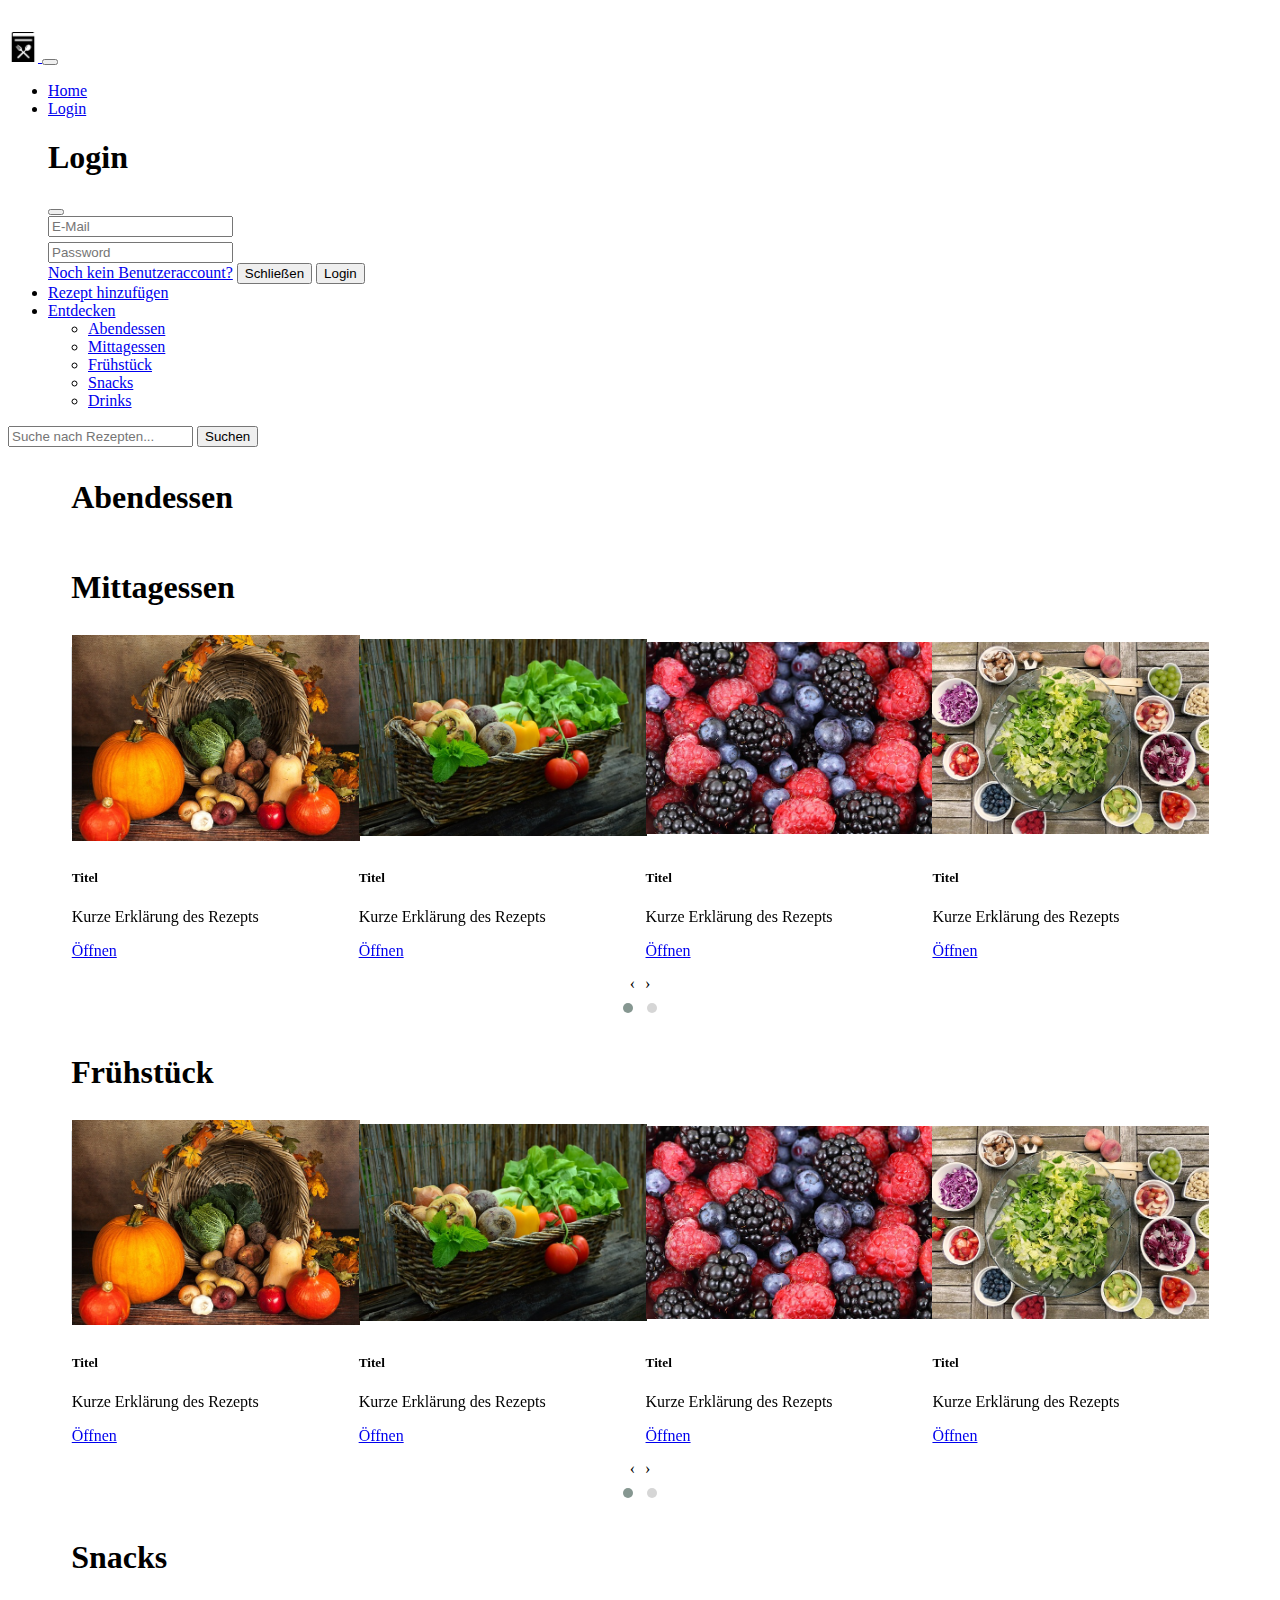
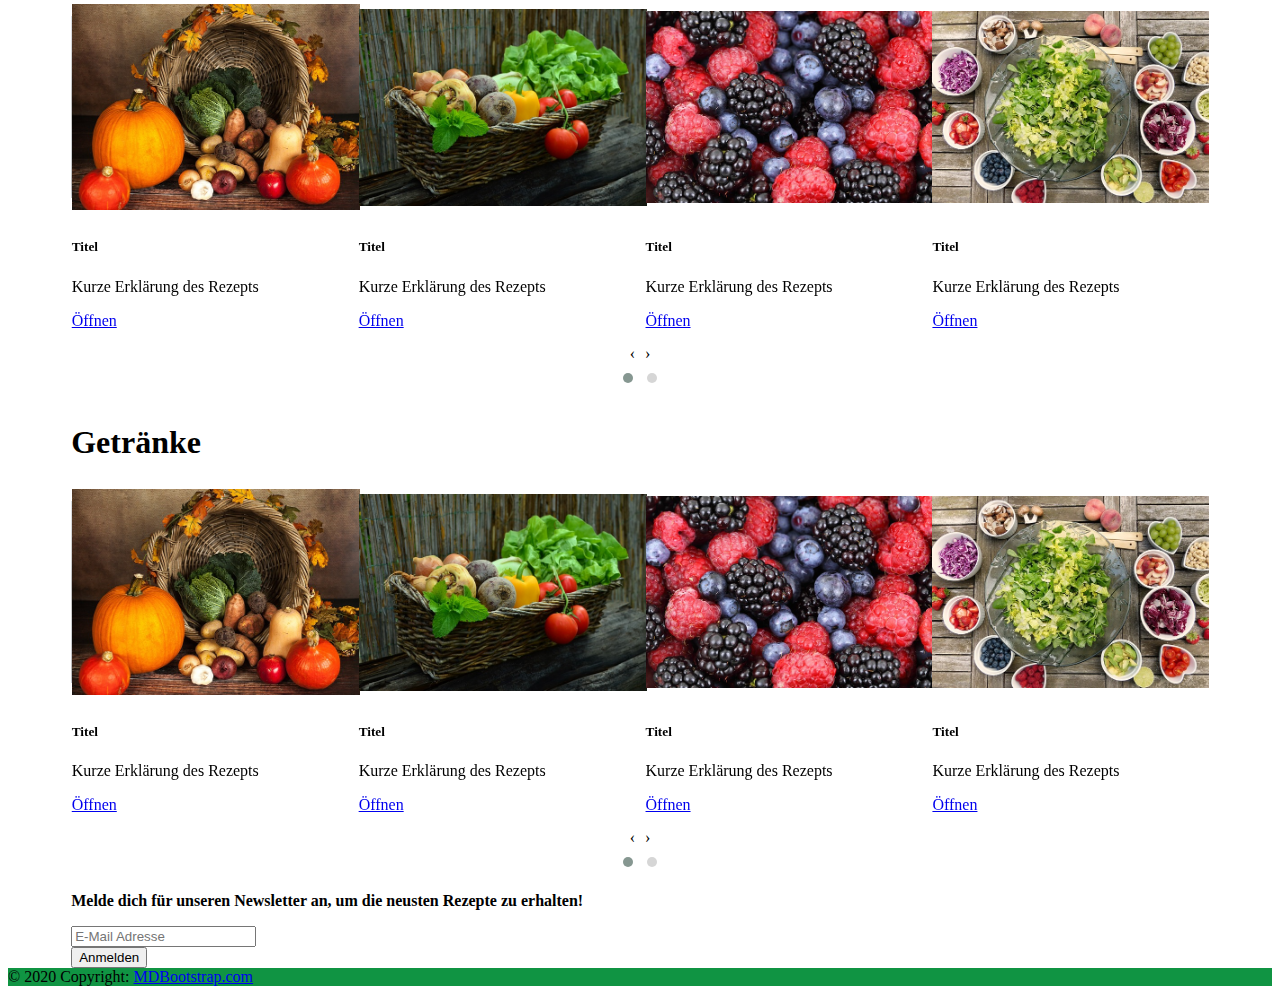
==== index.html @ 2b770cb6 "update" ====
<!DOCTYPE html>
<html lang="de">

<head>
  <meta charset="UTF-8">
  <meta name="viewport" content="width=device-width, initial-scale=1">
  <meta http-equiv="X-UA-Compatible" content="IE=edge">
  <meta name="viewport" content="width=device-width, initial-scale=1.0">
  <script src="https://code.jquery.com/jquery-3.6.0.min.js" crossorigin="anonymous"></script>
  <script src="main.js"></script>
  <link rel="stylesheet" href="stylesheet.css">
  <link href="https://cdn.jsdelivr.net/npm/bootstrap@5.3.0-alpha1/dist/css/bootstrap.min.css" rel="stylesheet"
    integrity="sha384-GLhlTQ8iRABdZLl6O3oVMWSktQOp6b7In1Zl3/Jr59b6EGGoI1aFkw7cmDA6j6gD" crossorigin="anonymous">

  <!-- 1. Owl Carousel Min.css -->
  <link rel="stylesheet" href="https://cdnjs.cloudflare.com/ajax/libs/OwlCarousel2/2.3.4/assets/owl.carousel.min.css"
    integrity="sha512-tS3S5qG0BlhnQROyJXvNjeEM4UpMXHrQfTGmbQ1gKmelCxlSEBUaxhRBj/EFTzpbP4RVSrpEikbmdJobCvhE3g=="
    crossorigin="anonymous" referrerpolicy="no-referrer" />

  <!-- 2. Owl Carousel Theme Min .css -->
  <link rel="stylesheet"
    href="https://cdnjs.cloudflare.com/ajax/libs/OwlCarousel2/2.3.4/assets/owl.theme.default.min.css"
    integrity="sha512-sMXtMNL1zRzolHYKEujM2AqCLUR9F2C4/05cdbxjjLSRvMQIciEPCQZo++nk7go3BtSuK9kfa/s+a4f4i5pLkw=="
    crossorigin="anonymous" referrerpolicy="no-referrer" />

  <title>MeinRezept.de</title>
</head>

<body>
  <nav class="navbar navbar-expand-lg bg-success">
    <div class="container-fluid">
      <a class="navbar-brand" href="index.html">
        <img src="logo2.png" alt="Bootstrap" width="30" height="30">
      </a>
      <button class="navbar-toggler" type="button" data-bs-toggle="collapse" data-bs-target="#navbarSupportedContent"
        aria-controls="navbarSupportedContent" aria-expanded="false" aria-label="Toggle navigation">
        <span class="navbar-toggler-icon"></span>
      </button>
      <div class="collapse navbar-collapse" id="navbarSupportedContent">
        <ul class="navbar-nav me-auto mb-2 mb-lg-0">
          <li class="nav-item">
            <a class="nav-link active" aria-current="page" href="index.html">Home</a>
          </li>
          <li class="nav-item">
            <a class="nav-link" data-bs-toggle="modal" data-bs-target="#exampleModal" href="#">Login</a>
            <a class="nav-link" id="logoutButton" onclick="logoutUser();" href="#" style="display:none;">Logout</a>
            <!-- Modal -->
            <div class="modal fade" id="exampleModal" tabindex="-1" aria-labelledby="exampleModalLabel"
              aria-hidden="true">
              <div class="modal-dialog">
                <form class="modal-content" method="post" action="login.php">
                  <div class="modal-header">
                    <h1 class="modal-title fs-5" id="exampleModalLabel">Login</h1>
                    <button type="button" class="btn-close" data-bs-dismiss="modal" aria-label="Close"></button>
                  </div>
                  <div class="modal-body">
                    <input type="text" id="login-email" placeholder="E-Mail"> </input>
                    <br>
                    <input type="password" id="login-password" placeholder="Password"> </input>
                  </div>
                  <div class="modal-footer">
                    <a href="signUp.php">Noch kein Benutzeraccount?</a>
                    <button type="button" class="btn btn-secondary" data-bs-dismiss="modal">Schließen</button>
                    <button type="button" id="login-button" class="btn btn-success">Login</button>
                  </div>
                </form>
              </div>
            </div>
          </li>
          <li class="nav-item">
            <a class="nav-link active" aria-current="page" href="addRecipe.php" id="addRecipeLink">Rezept hinzufügen</a>
          </li>
          <li class="nav-item dropdown">
            <a class="nav-link dropdown-toggle" href="#" role="button" data-bs-toggle="dropdown" aria-expanded="false">
              Entdecken
            </a>
            <ul class="dropdown-menu">
              <li><a class="dropdown-item" href="#">Abendessen</a></li>
              <li><a class="dropdown-item" href="#">Mittagessen</a></li>
              <li><a class="dropdown-item" href="#">Frühstück</a></li>
              <li><a class="dropdown-item" href="#">Snacks</a></li>
              <li><a class="dropdown-item" href="#">Drinks</a></li>
            </ul>
          </li>
        </ul>
        <form class="d-flex" role="search">
          <input type="text" class="form-control" id="searchBar" oninput="searchRecipes()"
            placeholder="Suche nach Rezepten...">
          <button type="button" class="btn btn-success">Suchen</button>
        </form>
      </div>
    </div>
  </nav>

  <section>

    <!-- Abendessen Karussell -->
    <div class="container-fluid">

      <h1 class>Abendessen</h1>

      <div class="row">
        <div class="owl-carousel owl-theme carousel-Abendessen">

        

           <!-- Rezeptkarten werden hier von Ihrem JavaScript-Code hinzugefügt -->

        </div>
      </div>
    </div>


    <!-- Mittagessen Karussell -->
    <div class="container-fluid">

      <h1 class>Mittagessen</h1>

      <div class="row">
        <div class="owl-carousel owl-theme carousel-Mittagessen">

          <div class="item">
            <div class="card shadow" style="width: 18rem;">
              <img src="essen1.jpg" class="card-img-top" alt="bild">
              <div class="card-body">
                <h5 class="card-title">Titel</h5>
                <p class="card-text">Kurze Erklärung des Rezepts</p>
                <a href="Gericht.html" class="btn btn-primary" target="_blank">Öffnen</a>
              </div>
            </div>
          </div>

          <div class="item">
            <div class="card shadow" style="width: 18rem;">
              <img src="essen2.jpg" class="card-img-top" alt="bild">
              <div class="card-body">
                <h5 class="card-title">Titel</h5>
                <p class="card-text">Kurze Erklärung des Rezepts</p>
                <a href="#" class="btn btn-primary">Öffnen</a>
              </div>
            </div>
          </div>

          <div class="item">
            <div class="card shadow" style="width: 18rem;">
              <img src="essen3.jpg" class="card-img-top" alt="bild">
              <div class="card-body">
                <h5 class="card-title">Titel</h5>
                <p class="card-text">Kurze Erklärung des Rezepts</p>
                <a href="#" class="btn btn-primary">Öffnen</a>
              </div>
            </div>
          </div>

          <div class="item">
            <div class="card shadow" style="width: 18rem;">
              <img src="essen4.jpg" class="card-img-top" alt="bild">
              <div class="card-body">
                <h5 class="card-title">Titel</h5>
                <p class="card-text">Kurze Erklärung des Rezepts</p>
                <a href="#" class="btn btn-primary">Öffnen</a>
              </div>
            </div>
          </div>

          <div class="item">
            <div class="card shadow" style="width: 18rem;">
              <img src="essen5.jpg" class="card-img-top" alt="bild">
              <div class="card-body">
                <h5 class="card-title">Titel</h5>
                <p class="card-text">Kurze Erklärung des Rezepts</p>
                <a href="#" class="btn btn-primary">Öffnen</a>
              </div>
            </div>
          </div>

           <!-- Rezeptkarten werden hier von Ihrem JavaScript-Code hinzugefügt -->
           
        </div>
      </div>
    </div>

    <!-- Frühstück Karussell -->
    <div class="container-fluid">

      <h1 class>Frühstück</h1>

      <div class="row">
        <div class="owl-carousel owl-theme carousel-Frühstück">

          <div class="item">
            <div class="card shadow" style="width: 18rem;">
              <img src="essen1.jpg" class="card-img-top" alt="bild">
              <div class="card-body">
                <h5 class="card-title">Titel</h5>
                <p class="card-text">Kurze Erklärung des Rezepts</p>
                <a href="#" class="btn btn-primary">Öffnen</a>
              </div>
            </div>
          </div>

          <div class="item">
            <div class="card shadow" style="width: 18rem;">
              <img src="essen2.jpg" class="card-img-top" alt="bild">
              <div class="card-body">
                <h5 class="card-title">Titel</h5>
                <p class="card-text">Kurze Erklärung des Rezepts</p>
                <a href="#" class="btn btn-primary">Öffnen</a>
              </div>
            </div>
          </div>

          <div class="item">
            <div class="card shadow" style="width: 18rem;">
              <img src="essen3.jpg" class="card-img-top" alt="bild">
              <div class="card-body">
                <h5 class="card-title">Titel</h5>
                <p class="card-text">Kurze Erklärung des Rezepts</p>
                <a href="#" class="btn btn-primary">Öffnen</a>
              </div>
            </div>
          </div>

          <div class="item">
            <div class="card shadow" style="width: 18rem;">
              <img src="essen4.jpg" class="card-img-top" alt="bild">
              <div class="card-body">
                <h5 class="card-title">Titel</h5>
                <p class="card-text">Kurze Erklärung des Rezepts</p>
                <a href="#" class="btn btn-primary">Öffnen</a>
              </div>
            </div>
          </div>

          <div class="item">
            <div class="card shadow" style="width: 18rem;">
              <img src="essen5.jpg" class="card-img-top" alt="bild">
              <div class="card-body">
                <h5 class="card-title">Titel</h5>
                <p class="card-text">Kurze Erklärung des Rezepts</p>
                <a href="#" class="btn btn-primary">Öffnen</a>
              </div>
            </div>
          </div>

           <!-- Rezeptkarten werden hier von Ihrem JavaScript-Code hinzugefügt -->
           
        </div>
      </div>
    </div>

    <!-- Snacks Karussell -->
    <div class="container-fluid">

      <h1 class>Snacks</h1>

      <div class="row">
        <div class="owl-carousel owl-theme carousel-Snacks">

          <div class="item">
            <div class="card shadow" style="width: 18rem;">
              <img src="essen1.jpg" class="card-img-top" alt="bild">
              <div class="card-body">
                <h5 class="card-title">Titel</h5>
                <p class="card-text">Kurze Erklärung des Rezepts</p>
                <a href="#" class="btn btn-primary">Öffnen</a>
              </div>
            </div>
          </div>

          <div class="item">
            <div class="card shadow" style="width: 18rem;">
              <img src="essen2.jpg" class="card-img-top" alt="bild">
              <div class="card-body">
                <h5 class="card-title">Titel</h5>
                <p class="card-text">Kurze Erklärung des Rezepts</p>
                <a href="#" class="btn btn-primary">Öffnen</a>
              </div>
            </div>
          </div>

          <div class="item">
            <div class="card shadow" style="width: 18rem;">
              <img src="essen3.jpg" class="card-img-top" alt="bild">
              <div class="card-body">
                <h5 class="card-title">Titel</h5>
                <p class="card-text">Kurze Erklärung des Rezepts</p>
                <a href="#" class="btn btn-primary">Öffnen</a>
              </div>
            </div>
          </div>

          <div class="item">
            <div class="card shadow" style="width: 18rem;">
              <img src="essen4.jpg" class="card-img-top" alt="bild">
              <div class="card-body">
                <h5 class="card-title">Titel</h5>
                <p class="card-text">Kurze Erklärung des Rezepts</p>
                <a href="#" class="btn btn-primary">Öffnen</a>
              </div>
            </div>
          </div>

          <div class="item">
            <div class="card shadow" style="width: 18rem;">
              <img src="essen5.jpg" class="card-img-top" alt="bild">
              <div class="card-body">
                <h5 class="card-title">Titel</h5>
                <p class="card-text">Kurze Erklärung des Rezepts</p>
                <a href="#" class="btn btn-primary">Öffnen</a>
              </div>
            </div>
          </div>

           <!-- Rezeptkarten werden hier von Ihrem JavaScript-Code hinzugefügt -->
           
        </div>
      </div>
    </div>

    <!-- Getränke Karussell -->
    <div class="container-fluid">

      <h1 class>Getränke</h1>

      <div class="row">
        <div class="owl-carousel owl-theme carousel-Getränke">

          <div class="item">
            <div class="card shadow" style="width: 18rem;">
              <img src="essen1.jpg" class="card-img-top" alt="bild">
              <div class="card-body">
                <h5 class="card-title">Titel</h5>
                <p class="card-text">Kurze Erklärung des Rezepts</p>
                <a href="#" class="btn btn-primary">Öffnen</a>
              </div>
            </div>
          </div>

          <div class="item">
            <div class="card shadow" style="width: 18rem;">
              <img src="essen2.jpg" class="card-img-top" alt="bild">
              <div class="card-body">
                <h5 class="card-title">Titel</h5>
                <p class="card-text">Kurze Erklärung des Rezepts</p>
                <a href="#" class="btn btn-primary">Öffnen</a>
              </div>
            </div>
          </div>

          <div class="item">
            <div class="card shadow" style="width: 18rem;">
              <img src="essen3.jpg" class="card-img-top" alt="bild">
              <div class="card-body">
                <h5 class="card-title">Titel</h5>
                <p class="card-text">Kurze Erklärung des Rezepts</p>
                <a href="#" class="btn btn-primary">Öffnen</a>
              </div>
            </div>
          </div>

          <div class="item">
            <div class="card shadow" style="width: 18rem;">
              <img src="essen4.jpg" class="card-img-top" alt="bild">
              <div class="card-body">
                <h5 class="card-title">Titel</h5>
                <p class="card-text">Kurze Erklärung des Rezepts</p>
                <a href="#" class="btn btn-primary">Öffnen</a>
              </div>
            </div>
          </div>

          <div class="item">
            <div class="card shadow" style="width: 18rem;">
              <img src="essen5.jpg" class="card-img-top" alt="bild">
              <div class="card-body">
                <h5 class="card-title">Titel</h5>
                <p class="card-text">Kurze Erklärung des Rezepts</p>
                <a href="#" class="btn btn-primary">Öffnen</a>
              </div>
            </div>
          </div>

           <!-- Rezeptkarten werden hier von Ihrem JavaScript-Code hinzugefügt -->
           
        </div>
      </div>
    </div>
  </section>

  <footer class="bg-light text-center">
    <!-- Grid container -->
    <div class="container p-4 pb-0">
      <!-- Section: Form -->
      <section class="">
        <form action="">
          <!--Grid row-->
          <div class="row d-flex justify-content-center">
            <!--Grid column-->
            <div class="col-auto">
              <p class="pt-2">
                <strong>Melde dich für unseren Newsletter an, um die neusten Rezepte zu erhalten!</strong>
              </p>
            </div>
            <!--Grid column-->

            <!--Grid column-->
            <div class="col-md-5 col-12">
              <!-- Email input -->
              <div class="form-outline mb-4">
                <input type="email" id="form5Example2" class="form-control" placeholder="E-Mail Adresse" />
              </div>
            </div>
            <!--Grid column-->

            <!--Grid column-->
            <div class="col-auto">
              <!-- Submit button -->
              <button type="submit" class="btn btn-primary mb-4">
                Anmelden
              </button>
            </div>
            <!--Grid column-->
          </div>
          <!--Grid row-->
        </form>
      </section>
      <!-- Section: Form -->
    </div>
    <!-- Grid container -->

    <!-- Copyright -->
    <div class="text-center p-3" style="background-color: rgb(16, 148, 67);">
      © 2020 Copyright:
      <a class="text-dark" href="https://mdbootstrap.com/">MDBootstrap.com</a>
    </div>
    <!-- Copyright -->
  </footer>
  <!-- End of .container -->


  <script src="https://cdn.jsdelivr.net/npm/bootstrap@5.3.0-alpha1/dist/js/bootstrap.bundle.min.js"
    integrity="sha384-w76AqPfDkMBDXo30jS1Sgez6pr3x5MlQ1ZAGC+nuZB+EYdgRZgiwxhTBTkF7CXvN"
    crossorigin="anonymous"></script>



  <!-- 0. jQuery Cdn -->
  <script src="https://cdnjs.cloudflare.com/ajax/libs/jquery/3.6.4/jquery.min.js"
    integrity="sha512-pumBsjNRGGqkPzKHndZMaAG+bir374sORyzM3uulLV14lN5LyykqNk8eEeUlUkB3U0M4FApyaHraT65ihJhDpQ=="
    crossorigin="anonymous" referrerpolicy="no-referrer"></script>

  <!-- 1. Owl Carousel Min .js -->
  <script src="https://cdnjs.cloudflare.com/ajax/libs/OwlCarousel2/2.3.4/owl.carousel.min.js"
    integrity="sha512-bPs7Ae6pVvhOSiIcyUClR7/q2OAsRiovw4vAkX+zJbw3ShAeeqezq50RIIcIURq7Oa20rW2n2q+fyXBNcU9lrw=="
    crossorigin="anonymous" referrerpolicy="no-referrer"></script>
  <!-- Init Owl Carousel -->
  <script>
    $('.owl-carousel').owlCarousel({
      loop: true,
      margin: 10,
      nav: true,
      responsive: {
        0: {
          items: 1
        },
        600: {
          items: 3
        },
        1000: {
          items: 4
        }
      }
    })
  </script>

</body>

</html>
---- stylesheet.css ----
.container-fluid
{
    margin-top: 2em;
}

.navbar-collapse {
    flex-basis: 100%;
    flex-grow: 1;
}
 
footer
{
    margin-top: 1em;
}

section
{
    margin-left: 5%;
    margin-right: 5%;
}

.card-img-top
{
    height: 220px;
    object-fit: contain;
}

#login-email
{
    margin-bottom: 5px;
}
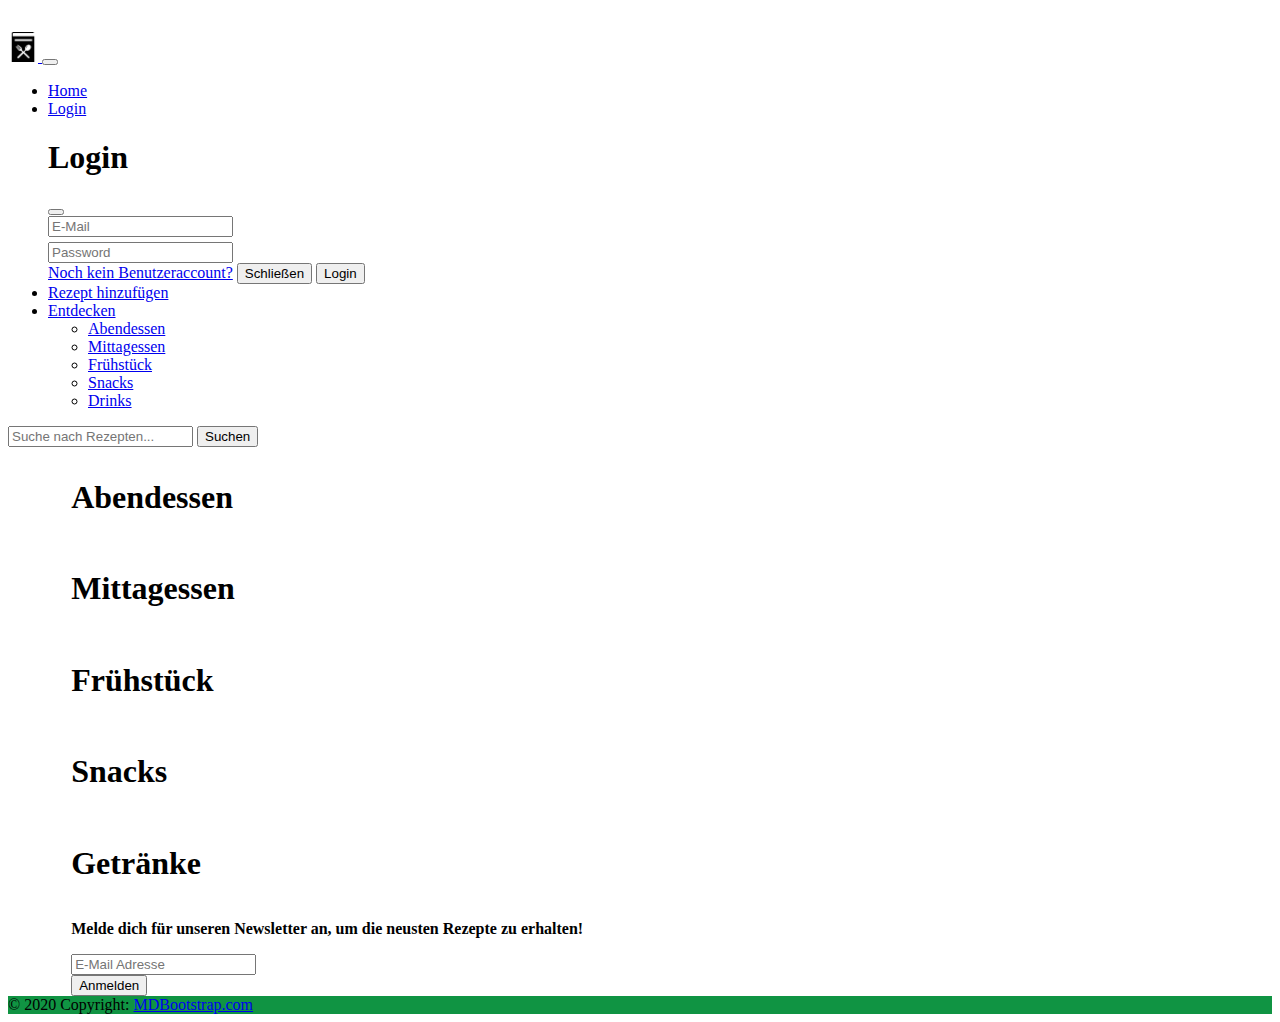
==== commit aa01dcb2: "update" ====
--- a/index.html
+++ b/index.html
@@ -102,9 +102,17 @@
       <div class="row">
         <div class="owl-carousel owl-theme carousel-Abendessen">
 
-        
-
            <!-- Rezeptkarten werden hier von Ihrem JavaScript-Code hinzugefügt -->
+           <div class="item" style="display: none;">
+            <div class="card shadow" style="width: 18rem;">
+              <img src="essen1.jpg" class="card-img-top" alt="bild">
+              <div class="card-body">
+                <h5 class="card-title">Titel</h5>
+                <p class="card-text">Kurze Erklärung des Rezepts</p>
+                <a href="Gericht.html" class="btn btn-primary" target="_blank">Öffnen</a>
+              </div>
+            </div>
+          </div>
 
         </div>
       </div>
@@ -119,7 +127,31 @@
       <div class="row">
         <div class="owl-carousel owl-theme carousel-Mittagessen">
 
-          <div class="item">
+           <!-- Rezeptkarten werden hier von Ihrem JavaScript-Code hinzugefügt -->
+           <div class="item" style="display: none;">
+            <div class="card shadow" style="width: 18rem;">
+              <img src="essen1.jpg" class="card-img-top" alt="bild">
+              <div class="card-body">
+                <h5 class="card-title">Titel</h5>
+                <p class="card-text">Kurze Erklärung des Rezepts</p>
+                <a href="Gericht.html" class="btn btn-primary" target="_blank">Öffnen</a>
+              </div>
+            </div>
+          </div> 
+        </div>
+      </div>
+    </div>
+
+    <!-- Frühstück Karussell -->
+    <div class="container-fluid">
+
+      <h1 class>Frühstück</h1>
+
+      <div class="row">
+        <div class="owl-carousel owl-theme carousel-Frühstück">
+
+          <!-- Rezeptkarten werden hier von Ihrem JavaScript-Code hinzugefügt -->
+          <div class="item" style="display: none;">
             <div class="card shadow" style="width: 18rem;">
               <img src="essen1.jpg" class="card-img-top" alt="bild">
               <div class="card-body">
@@ -130,258 +162,52 @@
             </div>
           </div>
 
-          <div class="item">
-            <div class="card shadow" style="width: 18rem;">
-              <img src="essen2.jpg" class="card-img-top" alt="bild">
-              <div class="card-body">
-                <h5 class="card-title">Titel</h5>
-                <p class="card-text">Kurze Erklärung des Rezepts</p>
-                <a href="#" class="btn btn-primary">Öffnen</a>
+        </div>
+      </div>
+    </div>
+
+    <!-- Snacks Karussell -->
+    <div class="container-fluid">
+
+      <h1 class>Snacks</h1>
+
+      <div class="row">
+        <div class="owl-carousel owl-theme carousel-Snacks">
+
+           <!-- Rezeptkarten werden hier von Ihrem JavaScript-Code hinzugefügt -->
+           <div class="item" style="display: none;">
+            <div class="card shadow" style="width: 18rem;">
+              <img src="essen1.jpg" class="card-img-top" alt="bild">
+              <div class="card-body">
+                <h5 class="card-title">Titel</h5>
+                <p class="card-text">Kurze Erklärung des Rezepts</p>
+                <a href="Gericht.html" class="btn btn-primary" target="_blank">Öffnen</a>
+              </div>
+            </div>
+          </div> 
+        </div>
+      </div>
+    </div>
+
+    <!-- Getränke Karussell -->
+    <div class="container-fluid">
+
+      <h1 class>Getränke</h1>
+
+      <div class="row">
+        <div class="owl-carousel owl-theme carousel-Getränke">
+
+           <!-- Rezeptkarten werden hier von Ihrem JavaScript-Code hinzugefügt -->
+           <div class="item" style="display: none;">
+            <div class="card shadow" style="width: 18rem;">
+              <img src="essen1.jpg" class="card-img-top" alt="bild">
+              <div class="card-body">
+                <h5 class="card-title">Titel</h5>
+                <p class="card-text">Kurze Erklärung des Rezepts</p>
+                <a href="Gericht.html" class="btn btn-primary" target="_blank">Öffnen</a>
               </div>
             </div>
           </div>
-
-          <div class="item">
-            <div class="card shadow" style="width: 18rem;">
-              <img src="essen3.jpg" class="card-img-top" alt="bild">
-              <div class="card-body">
-                <h5 class="card-title">Titel</h5>
-                <p class="card-text">Kurze Erklärung des Rezepts</p>
-                <a href="#" class="btn btn-primary">Öffnen</a>
-              </div>
-            </div>
-          </div>
-
-          <div class="item">
-            <div class="card shadow" style="width: 18rem;">
-              <img src="essen4.jpg" class="card-img-top" alt="bild">
-              <div class="card-body">
-                <h5 class="card-title">Titel</h5>
-                <p class="card-text">Kurze Erklärung des Rezepts</p>
-                <a href="#" class="btn btn-primary">Öffnen</a>
-              </div>
-            </div>
-          </div>
-
-          <div class="item">
-            <div class="card shadow" style="width: 18rem;">
-              <img src="essen5.jpg" class="card-img-top" alt="bild">
-              <div class="card-body">
-                <h5 class="card-title">Titel</h5>
-                <p class="card-text">Kurze Erklärung des Rezepts</p>
-                <a href="#" class="btn btn-primary">Öffnen</a>
-              </div>
-            </div>
-          </div>
-
-           <!-- Rezeptkarten werden hier von Ihrem JavaScript-Code hinzugefügt -->
-           
-        </div>
-      </div>
-    </div>
-
-    <!-- Frühstück Karussell -->
-    <div class="container-fluid">
-
-      <h1 class>Frühstück</h1>
-
-      <div class="row">
-        <div class="owl-carousel owl-theme carousel-Frühstück">
-
-          <div class="item">
-            <div class="card shadow" style="width: 18rem;">
-              <img src="essen1.jpg" class="card-img-top" alt="bild">
-              <div class="card-body">
-                <h5 class="card-title">Titel</h5>
-                <p class="card-text">Kurze Erklärung des Rezepts</p>
-                <a href="#" class="btn btn-primary">Öffnen</a>
-              </div>
-            </div>
-          </div>
-
-          <div class="item">
-            <div class="card shadow" style="width: 18rem;">
-              <img src="essen2.jpg" class="card-img-top" alt="bild">
-              <div class="card-body">
-                <h5 class="card-title">Titel</h5>
-                <p class="card-text">Kurze Erklärung des Rezepts</p>
-                <a href="#" class="btn btn-primary">Öffnen</a>
-              </div>
-            </div>
-          </div>
-
-          <div class="item">
-            <div class="card shadow" style="width: 18rem;">
-              <img src="essen3.jpg" class="card-img-top" alt="bild">
-              <div class="card-body">
-                <h5 class="card-title">Titel</h5>
-                <p class="card-text">Kurze Erklärung des Rezepts</p>
-                <a href="#" class="btn btn-primary">Öffnen</a>
-              </div>
-            </div>
-          </div>
-
-          <div class="item">
-            <div class="card shadow" style="width: 18rem;">
-              <img src="essen4.jpg" class="card-img-top" alt="bild">
-              <div class="card-body">
-                <h5 class="card-title">Titel</h5>
-                <p class="card-text">Kurze Erklärung des Rezepts</p>
-                <a href="#" class="btn btn-primary">Öffnen</a>
-              </div>
-            </div>
-          </div>
-
-          <div class="item">
-            <div class="card shadow" style="width: 18rem;">
-              <img src="essen5.jpg" class="card-img-top" alt="bild">
-              <div class="card-body">
-                <h5 class="card-title">Titel</h5>
-                <p class="card-text">Kurze Erklärung des Rezepts</p>
-                <a href="#" class="btn btn-primary">Öffnen</a>
-              </div>
-            </div>
-          </div>
-
-           <!-- Rezeptkarten werden hier von Ihrem JavaScript-Code hinzugefügt -->
-           
-        </div>
-      </div>
-    </div>
-
-    <!-- Snacks Karussell -->
-    <div class="container-fluid">
-
-      <h1 class>Snacks</h1>
-
-      <div class="row">
-        <div class="owl-carousel owl-theme carousel-Snacks">
-
-          <div class="item">
-            <div class="card shadow" style="width: 18rem;">
-              <img src="essen1.jpg" class="card-img-top" alt="bild">
-              <div class="card-body">
-                <h5 class="card-title">Titel</h5>
-                <p class="card-text">Kurze Erklärung des Rezepts</p>
-                <a href="#" class="btn btn-primary">Öffnen</a>
-              </div>
-            </div>
-          </div>
-
-          <div class="item">
-            <div class="card shadow" style="width: 18rem;">
-              <img src="essen2.jpg" class="card-img-top" alt="bild">
-              <div class="card-body">
-                <h5 class="card-title">Titel</h5>
-                <p class="card-text">Kurze Erklärung des Rezepts</p>
-                <a href="#" class="btn btn-primary">Öffnen</a>
-              </div>
-            </div>
-          </div>
-
-          <div class="item">
-            <div class="card shadow" style="width: 18rem;">
-              <img src="essen3.jpg" class="card-img-top" alt="bild">
-              <div class="card-body">
-                <h5 class="card-title">Titel</h5>
-                <p class="card-text">Kurze Erklärung des Rezepts</p>
-                <a href="#" class="btn btn-primary">Öffnen</a>
-              </div>
-            </div>
-          </div>
-
-          <div class="item">
-            <div class="card shadow" style="width: 18rem;">
-              <img src="essen4.jpg" class="card-img-top" alt="bild">
-              <div class="card-body">
-                <h5 class="card-title">Titel</h5>
-                <p class="card-text">Kurze Erklärung des Rezepts</p>
-                <a href="#" class="btn btn-primary">Öffnen</a>
-              </div>
-            </div>
-          </div>
-
-          <div class="item">
-            <div class="card shadow" style="width: 18rem;">
-              <img src="essen5.jpg" class="card-img-top" alt="bild">
-              <div class="card-body">
-                <h5 class="card-title">Titel</h5>
-                <p class="card-text">Kurze Erklärung des Rezepts</p>
-                <a href="#" class="btn btn-primary">Öffnen</a>
-              </div>
-            </div>
-          </div>
-
-           <!-- Rezeptkarten werden hier von Ihrem JavaScript-Code hinzugefügt -->
-           
-        </div>
-      </div>
-    </div>
-
-    <!-- Getränke Karussell -->
-    <div class="container-fluid">
-
-      <h1 class>Getränke</h1>
-
-      <div class="row">
-        <div class="owl-carousel owl-theme carousel-Getränke">
-
-          <div class="item">
-            <div class="card shadow" style="width: 18rem;">
-              <img src="essen1.jpg" class="card-img-top" alt="bild">
-              <div class="card-body">
-                <h5 class="card-title">Titel</h5>
-                <p class="card-text">Kurze Erklärung des Rezepts</p>
-                <a href="#" class="btn btn-primary">Öffnen</a>
-              </div>
-            </div>
-          </div>
-
-          <div class="item">
-            <div class="card shadow" style="width: 18rem;">
-              <img src="essen2.jpg" class="card-img-top" alt="bild">
-              <div class="card-body">
-                <h5 class="card-title">Titel</h5>
-                <p class="card-text">Kurze Erklärung des Rezepts</p>
-                <a href="#" class="btn btn-primary">Öffnen</a>
-              </div>
-            </div>
-          </div>
-
-          <div class="item">
-            <div class="card shadow" style="width: 18rem;">
-              <img src="essen3.jpg" class="card-img-top" alt="bild">
-              <div class="card-body">
-                <h5 class="card-title">Titel</h5>
-                <p class="card-text">Kurze Erklärung des Rezepts</p>
-                <a href="#" class="btn btn-primary">Öffnen</a>
-              </div>
-            </div>
-          </div>
-
-          <div class="item">
-            <div class="card shadow" style="width: 18rem;">
-              <img src="essen4.jpg" class="card-img-top" alt="bild">
-              <div class="card-body">
-                <h5 class="card-title">Titel</h5>
-                <p class="card-text">Kurze Erklärung des Rezepts</p>
-                <a href="#" class="btn btn-primary">Öffnen</a>
-              </div>
-            </div>
-          </div>
-
-          <div class="item">
-            <div class="card shadow" style="width: 18rem;">
-              <img src="essen5.jpg" class="card-img-top" alt="bild">
-              <div class="card-body">
-                <h5 class="card-title">Titel</h5>
-                <p class="card-text">Kurze Erklärung des Rezepts</p>
-                <a href="#" class="btn btn-primary">Öffnen</a>
-              </div>
-            </div>
-          </div>
-
-           <!-- Rezeptkarten werden hier von Ihrem JavaScript-Code hinzugefügt -->
            
         </div>
       </div>
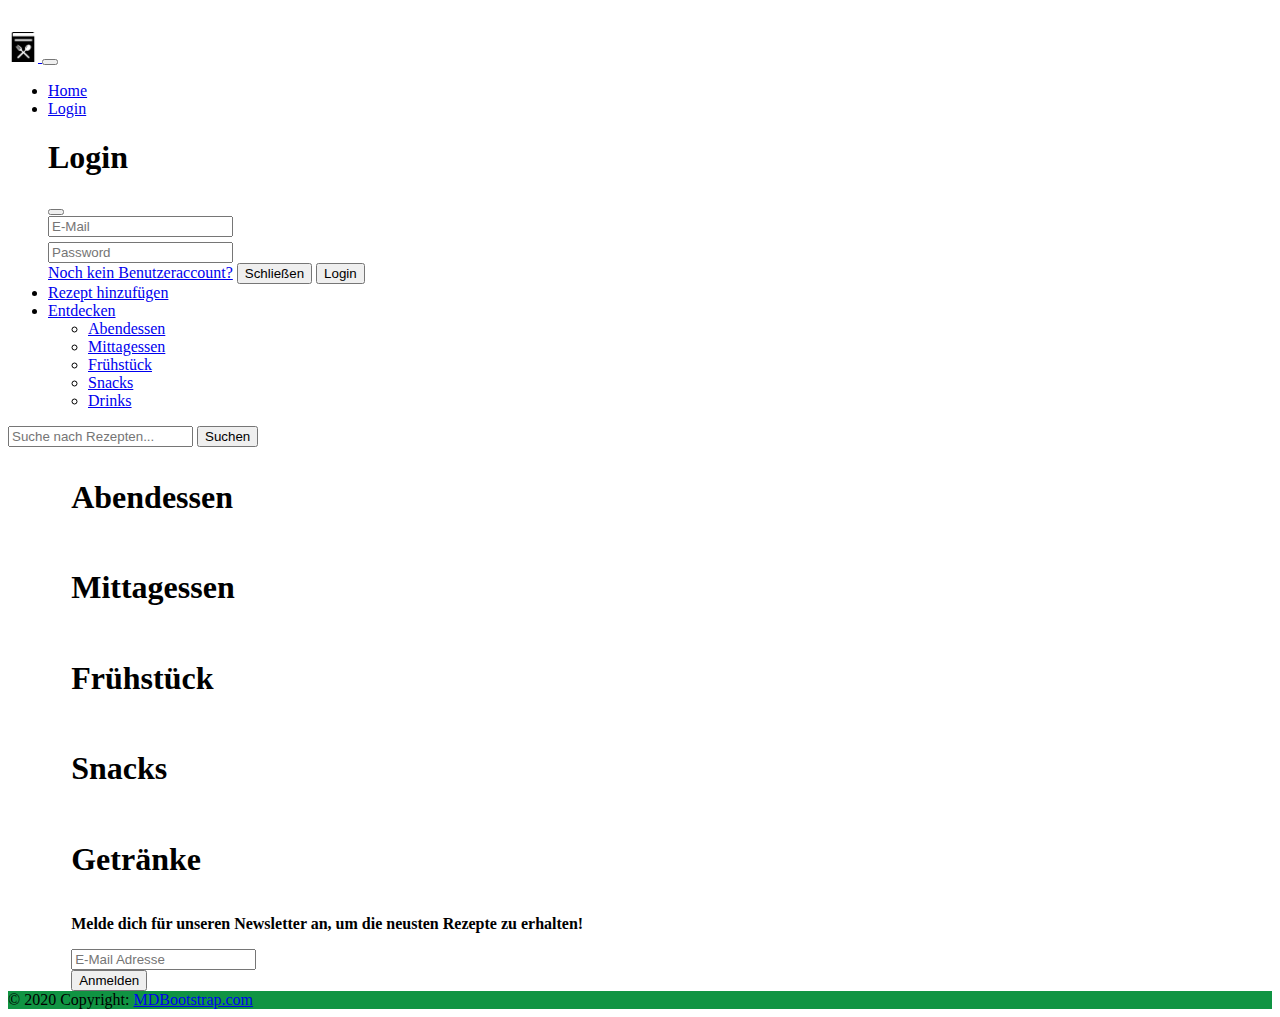
==== commit a6f23400: "jetzt gehts" ====
--- a/index.html
+++ b/index.html
@@ -103,16 +103,7 @@
         <div class="owl-carousel owl-theme carousel-Abendessen">
 
            <!-- Rezeptkarten werden hier von Ihrem JavaScript-Code hinzugefügt -->
-           <div class="item" style="display: none;">
-            <div class="card shadow" style="width: 18rem;">
-              <img src="essen1.jpg" class="card-img-top" alt="bild">
-              <div class="card-body">
-                <h5 class="card-title">Titel</h5>
-                <p class="card-text">Kurze Erklärung des Rezepts</p>
-                <a href="Gericht.html" class="btn btn-primary" target="_blank">Öffnen</a>
-              </div>
-            </div>
-          </div>
+           
 
         </div>
       </div>
@@ -128,16 +119,7 @@
         <div class="owl-carousel owl-theme carousel-Mittagessen">
 
            <!-- Rezeptkarten werden hier von Ihrem JavaScript-Code hinzugefügt -->
-           <div class="item" style="display: none;">
-            <div class="card shadow" style="width: 18rem;">
-              <img src="essen1.jpg" class="card-img-top" alt="bild">
-              <div class="card-body">
-                <h5 class="card-title">Titel</h5>
-                <p class="card-text">Kurze Erklärung des Rezepts</p>
-                <a href="Gericht.html" class="btn btn-primary" target="_blank">Öffnen</a>
-              </div>
-            </div>
-          </div> 
+           
         </div>
       </div>
     </div>
@@ -151,16 +133,7 @@
         <div class="owl-carousel owl-theme carousel-Frühstück">
 
           <!-- Rezeptkarten werden hier von Ihrem JavaScript-Code hinzugefügt -->
-          <div class="item" style="display: none;">
-            <div class="card shadow" style="width: 18rem;">
-              <img src="essen1.jpg" class="card-img-top" alt="bild">
-              <div class="card-body">
-                <h5 class="card-title">Titel</h5>
-                <p class="card-text">Kurze Erklärung des Rezepts</p>
-                <a href="Gericht.html" class="btn btn-primary" target="_blank">Öffnen</a>
-              </div>
-            </div>
-          </div>
+          
 
         </div>
       </div>
@@ -175,16 +148,7 @@
         <div class="owl-carousel owl-theme carousel-Snacks">
 
            <!-- Rezeptkarten werden hier von Ihrem JavaScript-Code hinzugefügt -->
-           <div class="item" style="display: none;">
-            <div class="card shadow" style="width: 18rem;">
-              <img src="essen1.jpg" class="card-img-top" alt="bild">
-              <div class="card-body">
-                <h5 class="card-title">Titel</h5>
-                <p class="card-text">Kurze Erklärung des Rezepts</p>
-                <a href="Gericht.html" class="btn btn-primary" target="_blank">Öffnen</a>
-              </div>
-            </div>
-          </div> 
+           
         </div>
       </div>
     </div>
@@ -198,16 +162,7 @@
         <div class="owl-carousel owl-theme carousel-Getränke">
 
            <!-- Rezeptkarten werden hier von Ihrem JavaScript-Code hinzugefügt -->
-           <div class="item" style="display: none;">
-            <div class="card shadow" style="width: 18rem;">
-              <img src="essen1.jpg" class="card-img-top" alt="bild">
-              <div class="card-body">
-                <h5 class="card-title">Titel</h5>
-                <p class="card-text">Kurze Erklärung des Rezepts</p>
-                <a href="Gericht.html" class="btn btn-primary" target="_blank">Öffnen</a>
-              </div>
-            </div>
-          </div>
+           
            
         </div>
       </div>
--- a/stylesheet.css
+++ b/stylesheet.css
@@ -19,6 +19,10 @@
     margin-right: 5%;
 }
 
+img
+{
+    max-height: 12rem;
+}
 .card-img-top
 {
     height: 220px;
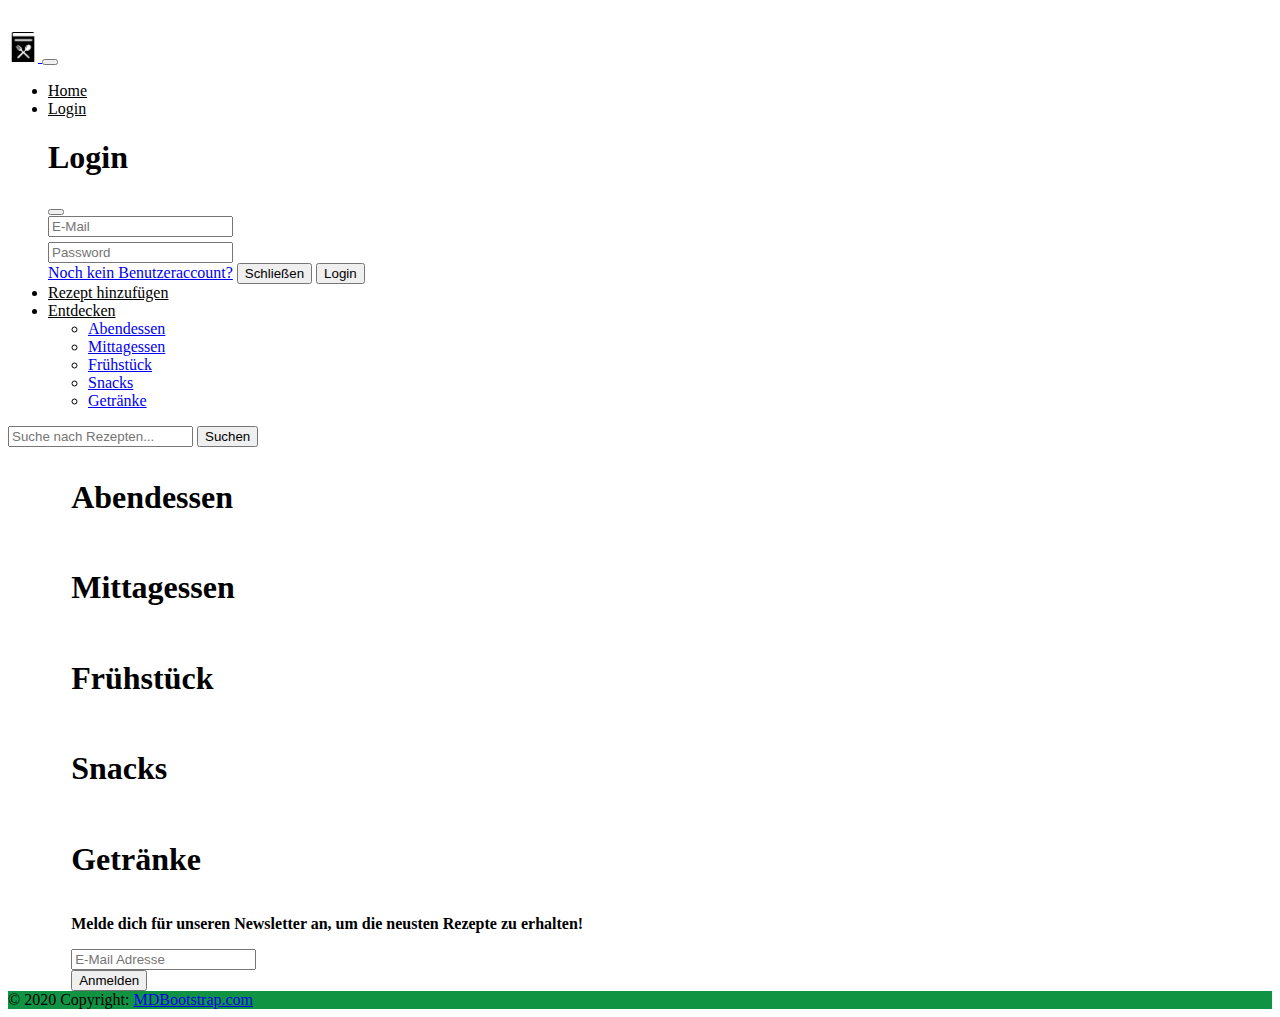
==== commit 1bffca66: "everything works habibi" ====
--- a/index.html
+++ b/index.html
@@ -75,11 +75,11 @@
               Entdecken
             </a>
             <ul class="dropdown-menu">
-              <li><a class="dropdown-item" href="#">Abendessen</a></li>
-              <li><a class="dropdown-item" href="#">Mittagessen</a></li>
-              <li><a class="dropdown-item" href="#">Frühstück</a></li>
-              <li><a class="dropdown-item" href="#">Snacks</a></li>
-              <li><a class="dropdown-item" href="#">Drinks</a></li>
+              <li><a class="dropdown-item" href="#Abendessen">Abendessen</a></li>
+              <li><a class="dropdown-item" href="#Mittagessen">Mittagessen</a></li>
+              <li><a class="dropdown-item" href="#Frühstück">Frühstück</a></li>
+              <li><a class="dropdown-item" href="#Snacks">Snacks</a></li>
+              <li><a class="dropdown-item" href="#Getränke">Getränke</a></li>
             </ul>
           </li>
         </ul>
@@ -97,7 +97,7 @@
     <!-- Abendessen Karussell -->
     <div class="container-fluid">
 
-      <h1 class>Abendessen</h1>
+      <h1 id="Abendessen">Abendessen</h1>
 
       <div class="row">
         <div class="owl-carousel owl-theme carousel-Abendessen">
@@ -113,7 +113,7 @@
     <!-- Mittagessen Karussell -->
     <div class="container-fluid">
 
-      <h1 class>Mittagessen</h1>
+      <h1 id="Mittagessen">Mittagessen</h1>
 
       <div class="row">
         <div class="owl-carousel owl-theme carousel-Mittagessen">
@@ -127,7 +127,7 @@
     <!-- Frühstück Karussell -->
     <div class="container-fluid">
 
-      <h1 class>Frühstück</h1>
+      <h1 id="Frühstück">Frühstück</h1>
 
       <div class="row">
         <div class="owl-carousel owl-theme carousel-Frühstück">
@@ -142,7 +142,7 @@
     <!-- Snacks Karussell -->
     <div class="container-fluid">
 
-      <h1 class>Snacks</h1>
+      <h1 id="Snacks">Snacks</h1>
 
       <div class="row">
         <div class="owl-carousel owl-theme carousel-Snacks">
@@ -156,7 +156,7 @@
     <!-- Getränke Karussell -->
     <div class="container-fluid">
 
-      <h1 class>Getränke</h1>
+      <h1 id="Getränke">Getränke</h1>
 
       <div class="row">
         <div class="owl-carousel owl-theme carousel-Getränke">
@@ -254,7 +254,13 @@
       }
     })
   </script>
-
+  <script>
+    document.addEventListener("DOMContentLoaded", function () {
+
+    displayAllRecipes();
+
+});
+  </script>
 </body>
 
 </html>--- a/stylesheet.css
+++ b/stylesheet.css
@@ -8,6 +8,15 @@
     flex-grow: 1;
 }
  
+.navbar .navbar-nav .nav-link {
+    color: black;
+  }
+  
+  .navbar .navbar-nav .nav-link:hover,
+  .navbar .navbar-nav .nav-link:focus {
+    color: rgba(0, 0, 0, 0.8);
+  }
+
 footer
 {
     margin-top: 1em;
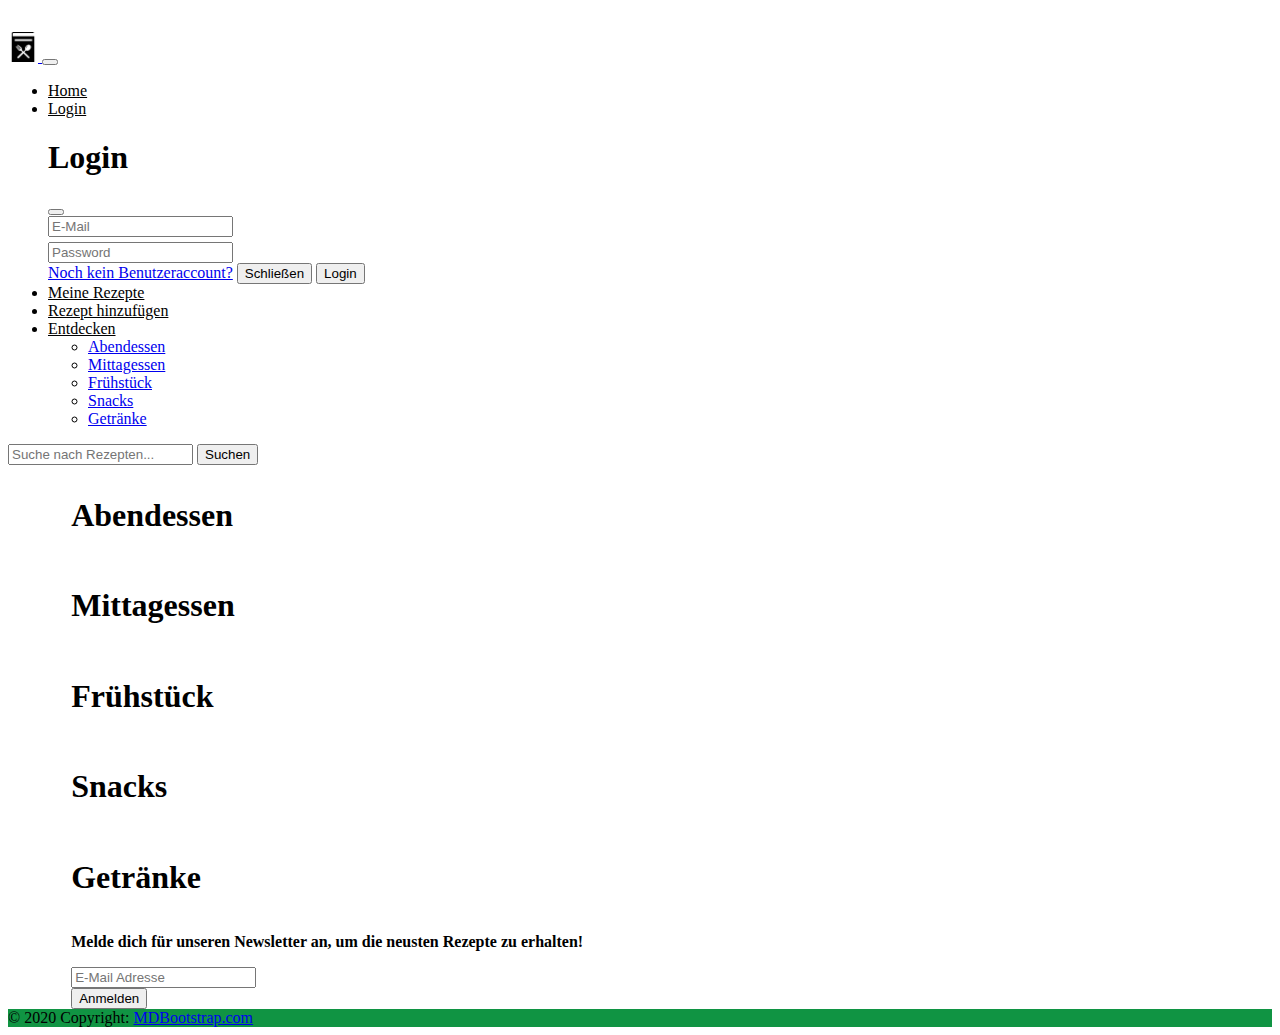
==== commit 4ee37da1: "Meine Rezepte Seite" ====
--- a/index.html
+++ b/index.html
@@ -66,6 +66,9 @@
                 </form>
               </div>
             </div>
+          </li>
+          <li class="nav-item">
+            <a class="nav-link active" aria-current="page" href="meineRezepte.php" id="myRecipesLink">Meine Rezepte</a>
           </li>
           <li class="nav-item">
             <a class="nav-link active" aria-current="page" href="addRecipe.php" id="addRecipeLink">Rezept hinzufügen</a>
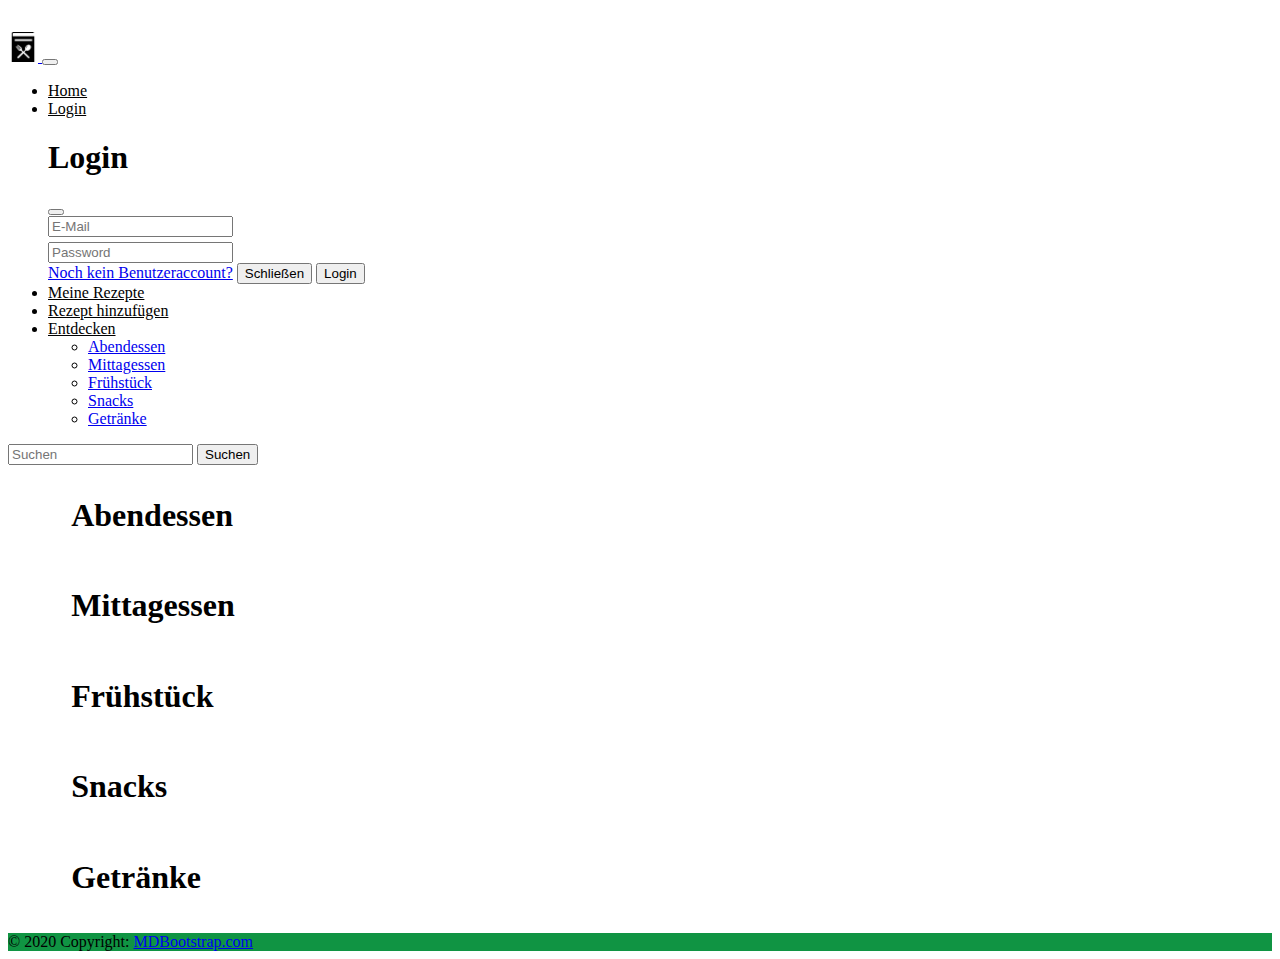
==== commit 6b9e7b7f: "Final version" ====
--- a/index.html
+++ b/index.html
@@ -6,9 +6,13 @@
   <meta name="viewport" content="width=device-width, initial-scale=1">
   <meta http-equiv="X-UA-Compatible" content="IE=edge">
   <meta name="viewport" content="width=device-width, initial-scale=1.0">
+  <!-- Importiere die jQuery Bibliothek -->
   <script src="https://code.jquery.com/jquery-3.6.0.min.js" crossorigin="anonymous"></script>
+  <!-- Verweis auf die main.js-Datei -->
   <script src="main.js"></script>
+  <!-- Importiere das Stylesheet für die Seite -->
   <link rel="stylesheet" href="stylesheet.css">
+  <!-- Importiere das Bootstrap Stylesheet -->
   <link href="https://cdn.jsdelivr.net/npm/bootstrap@5.3.0-alpha1/dist/css/bootstrap.min.css" rel="stylesheet"
     integrity="sha384-GLhlTQ8iRABdZLl6O3oVMWSktQOp6b7In1Zl3/Jr59b6EGGoI1aFkw7cmDA6j6gD" crossorigin="anonymous">
 
@@ -23,72 +27,91 @@
     integrity="sha512-sMXtMNL1zRzolHYKEujM2AqCLUR9F2C4/05cdbxjjLSRvMQIciEPCQZo++nk7go3BtSuK9kfa/s+a4f4i5pLkw=="
     crossorigin="anonymous" referrerpolicy="no-referrer" />
 
+  <!-- Setze den Titel der Seite -->
   <title>MeinRezept.de</title>
 </head>
 
 <body>
+  <!-- Navigation Bar -->
   <nav class="navbar navbar-expand-lg bg-success">
     <div class="container-fluid">
+      <!-- Logo und Link zur Startseite -->
       <a class="navbar-brand" href="index.html">
         <img src="logo2.png" alt="Bootstrap" width="30" height="30">
       </a>
+      <!-- Button zum Anzeigen der Links auf kleineren Bildschirmen -->
       <button class="navbar-toggler" type="button" data-bs-toggle="collapse" data-bs-target="#navbarSupportedContent"
         aria-controls="navbarSupportedContent" aria-expanded="false" aria-label="Toggle navigation">
         <span class="navbar-toggler-icon"></span>
       </button>
+      <!-- Liste der Links in der Navigation Bar -->
       <div class="collapse navbar-collapse" id="navbarSupportedContent">
         <ul class="navbar-nav me-auto mb-2 mb-lg-0">
           <li class="nav-item">
             <a class="nav-link active" aria-current="page" href="index.html">Home</a>
           </li>
           <li class="nav-item">
+            <!-- Button zum Anzeigen des Login-Modals -->
             <a class="nav-link" data-bs-toggle="modal" data-bs-target="#exampleModal" href="#">Login</a>
+            <!-- Button zum Ausloggen eines angemeldeten Benutzers -->
             <a class="nav-link" id="logoutButton" onclick="logoutUser();" href="#" style="display:none;">Logout</a>
-            <!-- Modal -->
+            <!-- Login Modal -->
             <div class="modal fade" id="exampleModal" tabindex="-1" aria-labelledby="exampleModalLabel"
               aria-hidden="true">
               <div class="modal-dialog">
                 <form class="modal-content" method="post" action="login.php">
                   <div class="modal-header">
+                    <!-- Titel des Modals -->
                     <h1 class="modal-title fs-5" id="exampleModalLabel">Login</h1>
+                    <!-- Button zum Schließen des Modals -->
                     <button type="button" class="btn-close" data-bs-dismiss="modal" aria-label="Close"></button>
                   </div>
                   <div class="modal-body">
+                    <!-- E-Mail Eingabefeld -->
                     <input type="text" id="login-email" placeholder="E-Mail"> </input>
                     <br>
+                    <!-- Passwort Eingabefeld -->
                     <input type="password" id="login-password" placeholder="Password"> </input>
                   </div>
+                  <!-- Modal Fußzeile -->
                   <div class="modal-footer">
-                    <a href="signUp.php">Noch kein Benutzeraccount?</a>
+                    <!-- Link zur Registrierungsseite -->
+                    <a href="signUp.php" align="left">Noch kein Benutzeraccount?</a>
+                    <!-- Button zum Schließen des Modals -->
                     <button type="button" class="btn btn-secondary" data-bs-dismiss="modal">Schließen</button>
+                    <!-- Button zum Einloggen -->
                     <button type="button" id="login-button" class="btn btn-success">Login</button>
                   </div>
                 </form>
               </div>
             </div>
           </li>
+          <!-- Link zu "Meine Rezepte" -->
           <li class="nav-item">
             <a class="nav-link active" aria-current="page" href="meineRezepte.php" id="myRecipesLink">Meine Rezepte</a>
           </li>
+          <!-- Link zu "Rezept hinzufügen" -->
           <li class="nav-item">
             <a class="nav-link active" aria-current="page" href="addRecipe.php" id="addRecipeLink">Rezept hinzufügen</a>
           </li>
+          <!-- Dropdown-Menü "Entdecken" -->
           <li class="nav-item dropdown">
             <a class="nav-link dropdown-toggle" href="#" role="button" data-bs-toggle="dropdown" aria-expanded="false">
               Entdecken
             </a>
+            <!-- Dropdown-Optionen für "Entdecken" -->
             <ul class="dropdown-menu">
-              <li><a class="dropdown-item" href="#Abendessen">Abendessen</a></li>
-              <li><a class="dropdown-item" href="#Mittagessen">Mittagessen</a></li>
-              <li><a class="dropdown-item" href="#Frühstück">Frühstück</a></li>
-              <li><a class="dropdown-item" href="#Snacks">Snacks</a></li>
-              <li><a class="dropdown-item" href="#Getränke">Getränke</a></li>
+              <li><a class="dropdown-item" href="index.html#Abendessen">Abendessen</a></li>
+              <li><a class="dropdown-item" href="index.html#Mittagessen">Mittagessen</a></li>
+              <li><a class="dropdown-item" href="index.html#Frühstück">Frühstück</a></li>
+              <li><a class="dropdown-item" href="index.html#Snacks">Snacks</a></li>
+              <li><a class="dropdown-item" href="index.html#Getränke">Getränke</a></li>
             </ul>
           </li>
         </ul>
+        <!-- Eingabefeld für die Suchfunktion -->
         <form class="d-flex" role="search">
-          <input type="text" class="form-control" id="searchBar" oninput="searchRecipes()"
-            placeholder="Suche nach Rezepten...">
+          <input class="form-control me-2" type="search" placeholder="Suchen" aria-label="Search">
           <button type="button" class="btn btn-success">Suchen</button>
         </form>
       </div>
@@ -104,10 +127,7 @@
 
       <div class="row">
         <div class="owl-carousel owl-theme carousel-Abendessen">
-
-           <!-- Rezeptkarten werden hier von Ihrem JavaScript-Code hinzugefügt -->
-           
-
+          <!-- Rezeptkarten werden hier vom JavaScript-Code generiert -->
         </div>
       </div>
     </div>
@@ -120,9 +140,7 @@
 
       <div class="row">
         <div class="owl-carousel owl-theme carousel-Mittagessen">
-
-           <!-- Rezeptkarten werden hier von Ihrem JavaScript-Code hinzugefügt -->
-           
+          <!-- Rezeptkarten werden hier vom JavaScript-Code generiert -->
         </div>
       </div>
     </div>
@@ -134,10 +152,7 @@
 
       <div class="row">
         <div class="owl-carousel owl-theme carousel-Frühstück">
-
-          <!-- Rezeptkarten werden hier von Ihrem JavaScript-Code hinzugefügt -->
-          
-
+          <!-- Rezeptkarten werden hier vom JavaScript-Code generiert -->
         </div>
       </div>
     </div>
@@ -149,9 +164,7 @@
 
       <div class="row">
         <div class="owl-carousel owl-theme carousel-Snacks">
-
-           <!-- Rezeptkarten werden hier von Ihrem JavaScript-Code hinzugefügt -->
-           
+          <!-- Rezeptkarten werden hier vom JavaScript-Code generiert -->
         </div>
       </div>
     </div>
@@ -163,56 +176,13 @@
 
       <div class="row">
         <div class="owl-carousel owl-theme carousel-Getränke">
-
-           <!-- Rezeptkarten werden hier von Ihrem JavaScript-Code hinzugefügt -->
-           
-           
+          <!-- Rezeptkarten werden hier vom JavaScript-Code generiert -->
         </div>
       </div>
     </div>
   </section>
 
   <footer class="bg-light text-center">
-    <!-- Grid container -->
-    <div class="container p-4 pb-0">
-      <!-- Section: Form -->
-      <section class="">
-        <form action="">
-          <!--Grid row-->
-          <div class="row d-flex justify-content-center">
-            <!--Grid column-->
-            <div class="col-auto">
-              <p class="pt-2">
-                <strong>Melde dich für unseren Newsletter an, um die neusten Rezepte zu erhalten!</strong>
-              </p>
-            </div>
-            <!--Grid column-->
-
-            <!--Grid column-->
-            <div class="col-md-5 col-12">
-              <!-- Email input -->
-              <div class="form-outline mb-4">
-                <input type="email" id="form5Example2" class="form-control" placeholder="E-Mail Adresse" />
-              </div>
-            </div>
-            <!--Grid column-->
-
-            <!--Grid column-->
-            <div class="col-auto">
-              <!-- Submit button -->
-              <button type="submit" class="btn btn-primary mb-4">
-                Anmelden
-              </button>
-            </div>
-            <!--Grid column-->
-          </div>
-          <!--Grid row-->
-        </form>
-      </section>
-      <!-- Section: Form -->
-    </div>
-    <!-- Grid container -->
-
     <!-- Copyright -->
     <div class="text-center p-3" style="background-color: rgb(16, 148, 67);">
       © 2020 Copyright:
@@ -220,14 +190,10 @@
     </div>
     <!-- Copyright -->
   </footer>
-  <!-- End of .container -->
-
 
   <script src="https://cdn.jsdelivr.net/npm/bootstrap@5.3.0-alpha1/dist/js/bootstrap.bundle.min.js"
     integrity="sha384-w76AqPfDkMBDXo30jS1Sgez6pr3x5MlQ1ZAGC+nuZB+EYdgRZgiwxhTBTkF7CXvN"
     crossorigin="anonymous"></script>
-
-
 
   <!-- 0. jQuery Cdn -->
   <script src="https://cdnjs.cloudflare.com/ajax/libs/jquery/3.6.4/jquery.min.js"
@@ -257,12 +223,12 @@
       }
     })
   </script>
+
+  <!-- Funktion zum Darstellen der Rezepte auf der Startseite -->
   <script>
     document.addEventListener("DOMContentLoaded", function () {
-
-    displayAllRecipes();
-
-});
+      displayAllRecipes();
+    });
   </script>
 </body>
 
--- a/stylesheet.css
+++ b/stylesheet.css
@@ -1,44 +1,48 @@
-.container-fluid
-{
+/* Definiert den Abstand des oberen Bereichs von .container-fluid */
+.container-fluid {
     margin-top: 2em;
 }
 
+/* Definiert, dass das Menü vollständig ausgefüllt wird */
 .navbar-collapse {
     flex-basis: 100%;
     flex-grow: 1;
 }
- 
+
+/* Definiert die Farbe der Links in der Menüleiste */
 .navbar .navbar-nav .nav-link {
     color: black;
-  }
-  
-  .navbar .navbar-nav .nav-link:hover,
-  .navbar .navbar-nav .nav-link:focus {
+}
+
+/* Definiert die Farbe der Links in der Menüleiste beim Überfahren mit der Maus oder beim Fokussieren */
+.navbar .navbar-nav .nav-link:hover,
+.navbar .navbar-nav .nav-link:focus {
     color: rgba(0, 0, 0, 0.8);
-  }
+}
 
-footer
-{
+/* Definiert den Abstand des oberen Bereichs des Footers */
+footer {
     margin-top: 1em;
 }
 
-section
-{
+/* Definiert den Abstand des linken und rechten Bereichs des Inhaltsbereichs */
+section {
     margin-left: 5%;
     margin-right: 5%;
 }
 
-img
-{
+/* Definiert die maximale Höhe von Bildern */
+img {
     max-height: 12rem;
 }
-.card-img-top
-{
+
+/* Definiert die Höhe und Anpassung von Bildern in Karten */
+.card-img-top {
     height: 220px;
     object-fit: contain;
 }
 
-#login-email
-{
+/* Definiert den Abstand des unteren Bereichs des E-Mail-Eingabefelds */
+#login-email {
     margin-bottom: 5px;
 }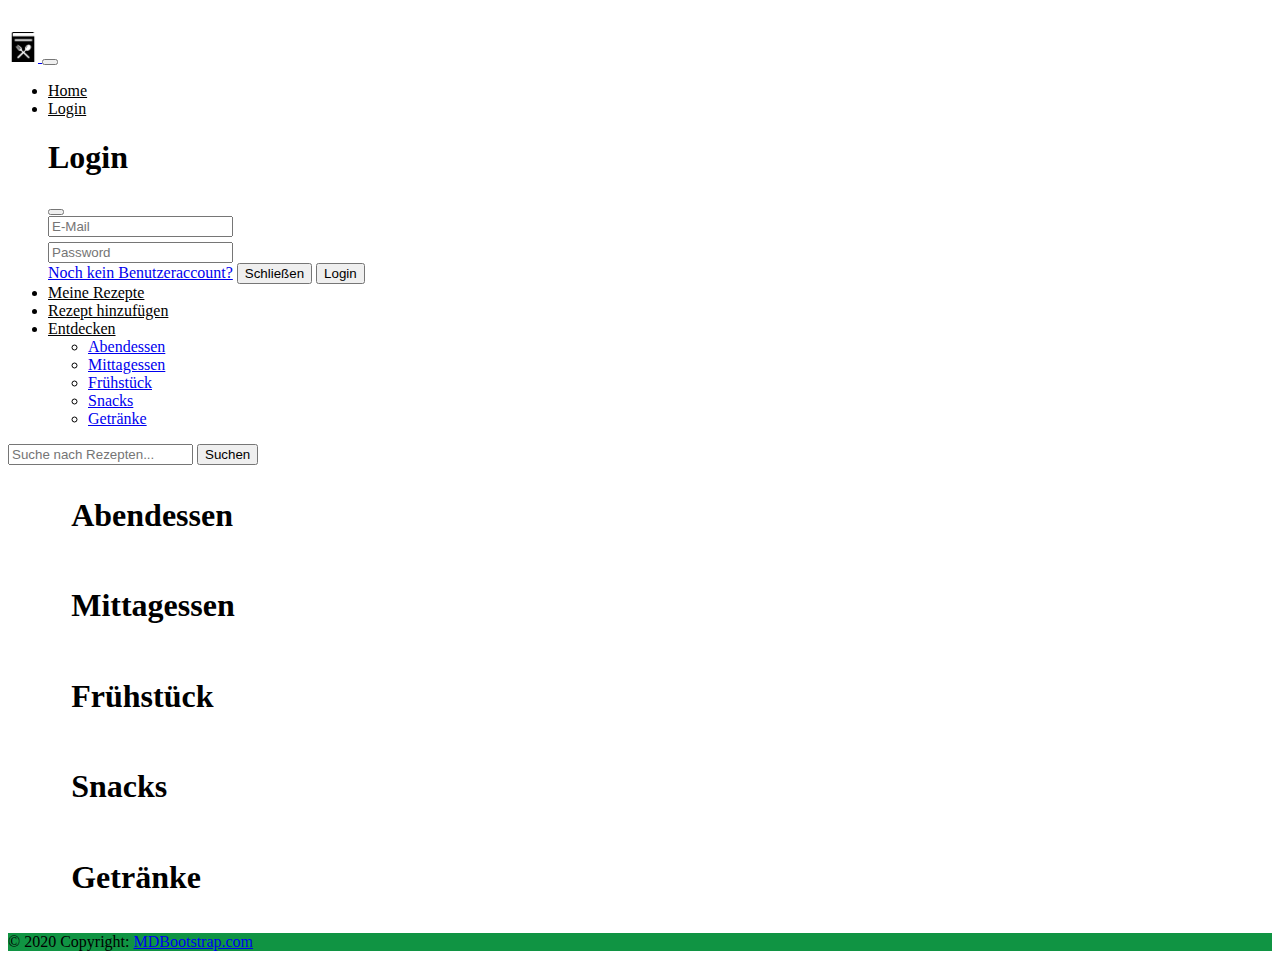
==== commit 8fd6ac84: "suche" ====
--- a/index.html
+++ b/index.html
@@ -111,7 +111,8 @@
         </ul>
         <!-- Eingabefeld für die Suchfunktion -->
         <form class="d-flex" role="search">
-          <input class="form-control me-2" type="search" placeholder="Suchen" aria-label="Search">
+          <input type="text" class="form-control" id="searchBar" oninput="searchRecipes()"
+            placeholder="Suche nach Rezepten...">
           <button type="button" class="btn btn-success">Suchen</button>
         </form>
       </div>
